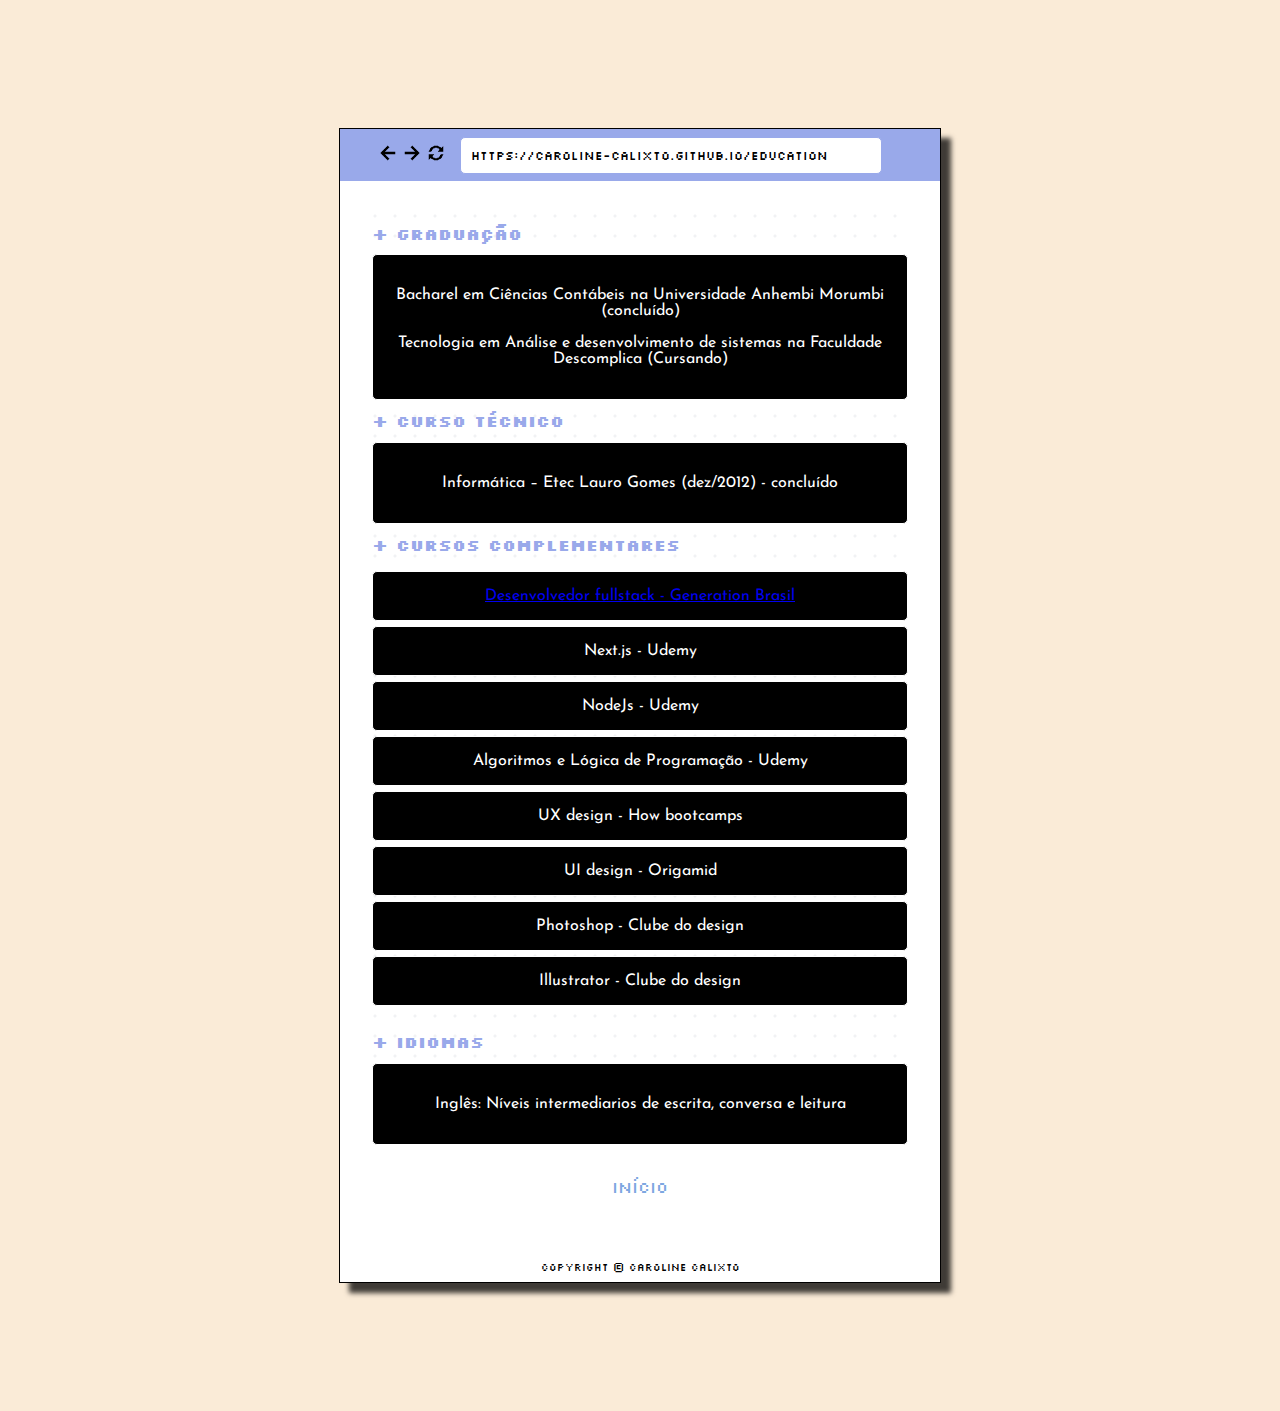
==== education.html @ 52d147ec "Initial commit" ====
<!DOCTYPE html>
<html lang="en">
    <head>
        <meta charset="UTF-8">
        <meta name="viewport" content="width=device-width, initial-scale=1.0">
        <title>Caroline Calixto Portfolio</title>
        <link rel="stylesheet" href="./style.css">
        <link rel="preconnect" href="https://fonts.googleapis.com">
        <link rel="preconnect" href="https://fonts.gstatic.com" crossorigin>
        <link
            href="https://fonts.googleapis.com/css2?family=Silkscreen&display=swap"
            rel="stylesheet">
        <link
            href="https://fonts.googleapis.com/css2?family=Josefin+Sans:wght@300;400;600&display=swap"
            rel="stylesheet">

        <link
            href="https://fonts.googleapis.com/css2?family=Shrikhand&display=swap"
            rel="stylesheet">
    </head>
    <body>
        <section class="home-page">
            <div class="container">
                <div class="card">
                    <div class="search-bar">
                        <ul class="buttons">
                            <li onclick="voltar()"><img class="arrow-left"
                                    src="./assets/seta-direita.png"
                                    alt="seta direita"></li>
                            <li onclick="avancar()"><img class="arrow-right"
                                    src="./assets/seta-direita.png"
                                    alt="seta direita"></li>
                            <li onclick="recarregarPagina()">
                                <img
                                    class="refresh"
                                    src="./assets/refresh.png"
                                    alt="recarregar"></li>
                        </ul>
                        <div class="barra-pesquisa">
                            <input type="text" class="search-box" readonly
                                value="https://caroline-calixto.github.io/education">
                        </div>
                    </div>

                    <div class="education-container">
                        <div class="education-group">
                            <div class="g-title">
                                <h1> + GRADUAÇÃO</h1>
                            </div>
                            <div class="g-description"
                                onmouseover="playHoverSound()"
                                onmouseout="pauseHoverSound()">
                                <p>Bacharel em Ciências Contábeis na
                                    Universidade Anhembi Morumbi (concluído)</p>
                                <p>Tecnologia em Análise e desenvolvimento de
                                    sistemas na Faculdade Descomplica (Cursando)</p>
                            </div>
                        </div>

                        <div class="education-group">
                            <div class="g-title">
                                <h1> + CURSO TÉCNICO</h1>
                            </div>
                            <div class="g-description"
                                onmouseover="playHoverSound()"
                                onmouseout="pauseHoverSound()">
                                <p>Informática – Etec Lauro Gomes (dez/2012) -
                                    concluído</p>
                            </div>
                        </div>

                        <div class="education-group">
                            <div class="g-title">
                                <h1> + CURSOS COMPLEMENTARES</h1>
                            </div>
                            <div>
                                <ul class="courses-list">
                                    <li class="g-description"
                                        onmouseover="playHoverSound()">
                                        <a href="/index.html">Desenvolvedor
                                            fullstack - Generation Brasil</a></li>
                                    <li class="g-description"
                                        onmouseover="playHoverSound()">Next.js -
                                        Udemy</li>
                                    <li class="g-description"
                                        onmouseover="playHoverSound()">NodeJs -
                                        Udemy</li>
                                    <li class="g-description"
                                        onmouseover="playHoverSound()">Algoritmos
                                        e Lógica
                                        de Programação - Udemy</li>
                                    <li class="g-description"
                                        onmouseover="playHoverSound()">UX design
                                        - How
                                        bootcamps</li>
                                    <li class="g-description"
                                        onmouseover="playHoverSound()">UI design
                                        -
                                        Origamid</li>
                                    <li class="g-description"
                                        onmouseover="playHoverSound()">Photoshop
                                        - Clube
                                        do design</li>
                                    <li class=" g-description"
                                        onmouseover="playHoverSound()">Illustrator
                                        - Clube
                                        do design</li>
                                </ul>
                            </div>
                        </div>
                        <div class="education-group">
                            <div class="g-title">
                                <h1>+ IDIOMAS</h1>
                            </div>
                            <div class="g-description"
                                onmouseover="playHoverSound()"
                                onmouseout="pauseHoverSound()">
                                <p>Inglês: Níveis intermediarios de escrita,
                                    conversa e leitura</p>
                            </div>
                        </div>
                    </div>
                    <div class="return">
                        <span class="btn-return" onclick="voltar()">Início</span>
                    </div>

                    <audio id="hoverSound">
                        <source src="./assets/audio/select.wav"
                            type="audio/mp3">
                    </audio>

                    <div class="copyright">
                        <span>copyright © Caroline Calixto</span>
                    </div>
                </div>

            </div>
        </section>
        <script src="./script.js"></script>
    </body>
</html>
---- style.css ----
body {
    background-color: antiquewhite;
}

.home-page {
    display: grid;
    justify-content: center;
    margin: 128px;
}

.container {
    align-items: center;
    border: 1px solid;
    width: 600px;
    height: auto;
    display: grid;

    box-shadow: 10px 10px 5px 0px rgba(0, 0, 0, 0.75);
    -webkit-box-shadow: 10px 10px 5px 0px rgba(0, 0, 0, 0.75);
    -moz-box-shadow: 10px 10px 5px 0px rgba(0, 0, 0, 0.75);
}

.card {
    background-color: white;
}

.search-bar {
    display: flex;
    flex-direction: row;
    background-color: #99a9ea;
}

.search-bar ul {
    list-style: none;
}

.buttons {
    display: flex;
    gap: 8px;
}

.barra-pesquisa {
    align-self: center;
    margin-left: 16px;
}

.search-box {
    width: 400px !important;
    padding: 10px;
    font-size: 16px;
    border: 1px solid #99a9ea;
    border-radius: 5px;
    outline: none;
    font-family: "Silkscreen", sans-serif;
    font-size: 12px;
}

.search-box:focus,
.search-button:focus {
    border-color: #4caf50;
}

.arrow-right,
.arrow-left,
.refresh {
    height: 1em;
    width: 1em;
}

.arrow-left {
    transform: rotateY(180deg);
}

.card-container,
.education-container {
    display: grid;
    margin: 32px;
    background-image: radial-gradient(circle at 3px 3px, #f1f2f4 1px, transparent 2px);
    background-size: 20px 20px;
}

.card-container {
    grid-template-columns: 1fr 1fr;
}

.column-1,
.column-2 {
    text-align: center;
}

.picture img {
    width: 15rem;
    border-radius: 1rem;
    transition: none;

}

ul.social-media {
    list-style: none;
    display: flex;
    gap: 32px;
}

.icon img {
    width: 32px;
    height: 32px;
}

li.icon :hover,
ul.navigation :hover {
    cursor: pointer;
}

ul.navigation {
    list-style: none;
    padding-left: 0px;
}

.name {
    font-family: "Silkscreen", serif;
    font-size: 24px;
    color: #99a9ea;
}

.column-2 {
    text-align: center;
    align-self: center;
    padding: 16px;
}

.navigation {
    display: grid;
    gap: 8px;
}

.navigation button {
    width: 200px;
    background-color: black;
    color: white;
    height: 32px;
    border-radius: 5px;
    font-family: "Silkscreen", sans-serif;
}

.navigation button:hover {
    background-color: #fff;
    color: black;
    outline: 1px solid black;
    outline-offset: 2px;
}

.description,
.title {
    font-family: "Josefin Sans", sans-serif;
}

.title {
    margin: 0;
}

.description {
    text-align: justify;
}

.copyright {
    text-align: center;
    margin: 8px;
    font-family: "Silkscreen", sans-serif;
    font-size: 10px;
}

.hoverSound {
    display: none;
}


/* Estilização página de educação */

.education-container h1,h2, h3,h4 {
    font-family: "Silkscreen", serif;
    font-size: 16px;
    color:#99a9ea;
}

.g-description {
    font-family: "Josefin Sans", sans-serif;
    border: 1px solid;
    border-radius: 5px;
    padding: 16px;
    text-align: center;
    background-color: black;
    color: white;
}

.g-description:hover {
    background-color: white;
    color: black;
    outline: 1px solid black;
    outline-offset: 2px;
}

.btn-return {
    color: #7da8e1;
    font-family: "Silkscreen", sans-serif;
    text-align: center;
    cursor: pointer;
}

.return {
    display: grid;
    justify-content: center;
    margin-bottom: 64px;
}

.courses-list {
padding: 0;
}
ul.courses-list {
    list-style: none;
}

.courses-list li{
    margin-bottom: 5px;
}
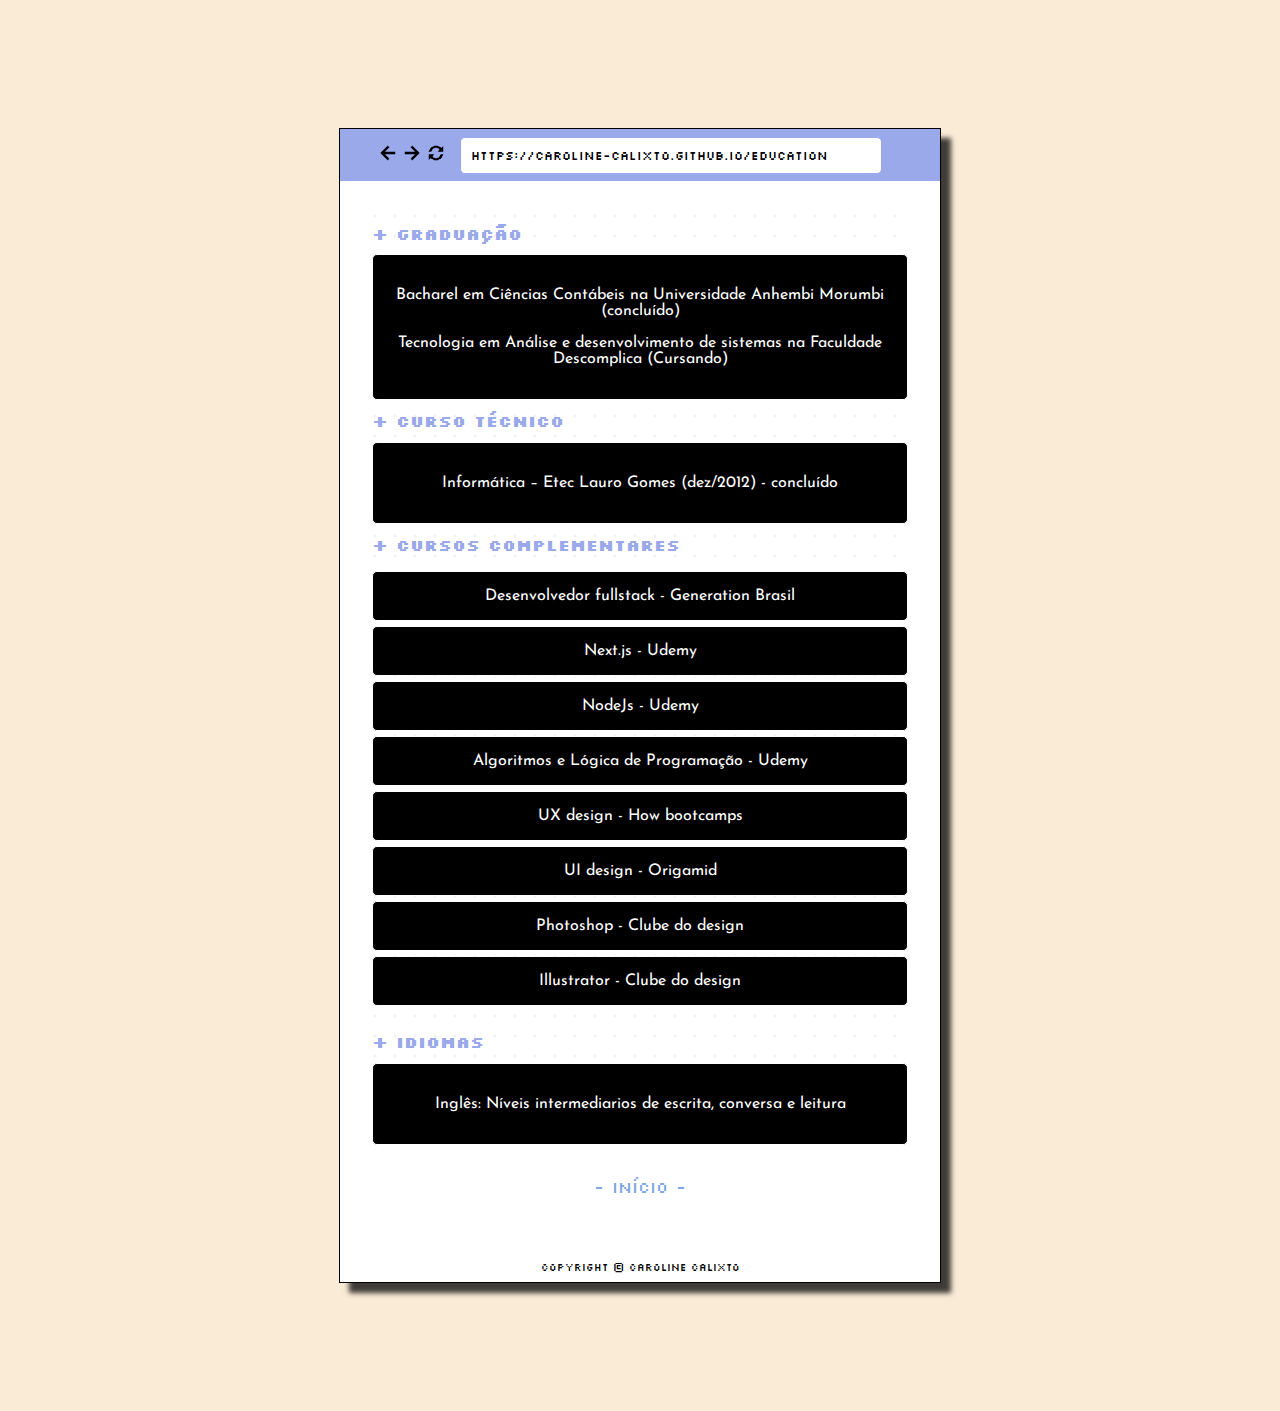
==== commit fe313236: "atualização portfolio e experiencia" ====
--- a/education.html
+++ b/education.html
@@ -76,9 +76,10 @@
                             <div>
                                 <ul class="courses-list">
                                     <li class="g-description"
-                                        onmouseover="playHoverSound()">
-                                        <a href="/index.html">Desenvolvedor
-                                            fullstack - Generation Brasil</a></li>
+                                        onmouseover="playHoverSound()"
+                                        id="openModalBtn">
+                                        Desenvolvedor
+                                        fullstack - Generation Brasil</li>
                                     <li class="g-description"
                                         onmouseover="playHoverSound()">Next.js -
                                         Udemy</li>
@@ -121,7 +122,7 @@
                         </div>
                     </div>
                     <div class="return">
-                        <span class="btn-return" onclick="voltar()">Início</span>
+                        <span class="btn-return" onclick="voltar()">- Início - </span>
                     </div>
 
                     <audio id="hoverSound">
@@ -133,7 +134,6 @@
                         <span>copyright © Caroline Calixto</span>
                     </div>
                 </div>
-
             </div>
         </section>
         <script src="./script.js"></script>
--- a/style.css
+++ b/style.css
@@ -14,6 +14,7 @@
     width: 600px;
     height: auto;
     display: grid;
+    background-color: #fff;
 
     box-shadow: 10px 10px 5px 0px rgba(0, 0, 0, 0.75);
     -webkit-box-shadow: 10px 10px 5px 0px rgba(0, 0, 0, 0.75);
@@ -72,7 +73,7 @@
 }
 
 .card-container,
-.education-container {
+.education-container,  .e-container {
     display: grid;
     margin: 32px;
     background-image: radial-gradient(circle at 3px 3px, #f1f2f4 1px, transparent 2px);
@@ -221,4 +222,56 @@
 
 .courses-list li{
     margin-bottom: 5px;
+}
+
+.img-experiencia {
+    padding: 32px;
+}
+
+.e-header {
+    text-align: center
+}
+
+.e-description ul, ul.e-technologies-list{
+    list-style: none;
+    margin-bottom: 5px;
+}
+
+.e-description li, .e-technologies-list li {
+    margin-bottom: 5px;
+}
+
+.e-title {
+    font-family: "Silkscreen", serif;
+    color: #99a9ea;
+}
+
+.e-technologies-list {
+    display: flex;
+    flex-wrap: wrap;
+    gap: 8px;
+}
+
+/* estilização da parte de porftofio */
+
+.project-group {
+    display: flex;
+    gap: 8px;
+    align-items: center;
+    padding: 16px;
+    margin: 32px;
+    border: 1px solid;
+    box-shadow: 8px 10px 0px 0px rgba(0,0,0,1);
+-webkit-box-shadow: 8px 10px 0px 0px rgba(0,0,0,1);
+-moz-box-shadow: 8px 10px 0px 0px rgba(0,0,0,1);
+}
+
+.project-icon {
+    width: 24px;
+    height: 24px;
+}
+
+.banner-header{
+    align-items: center;
+    align-self: center;
 }